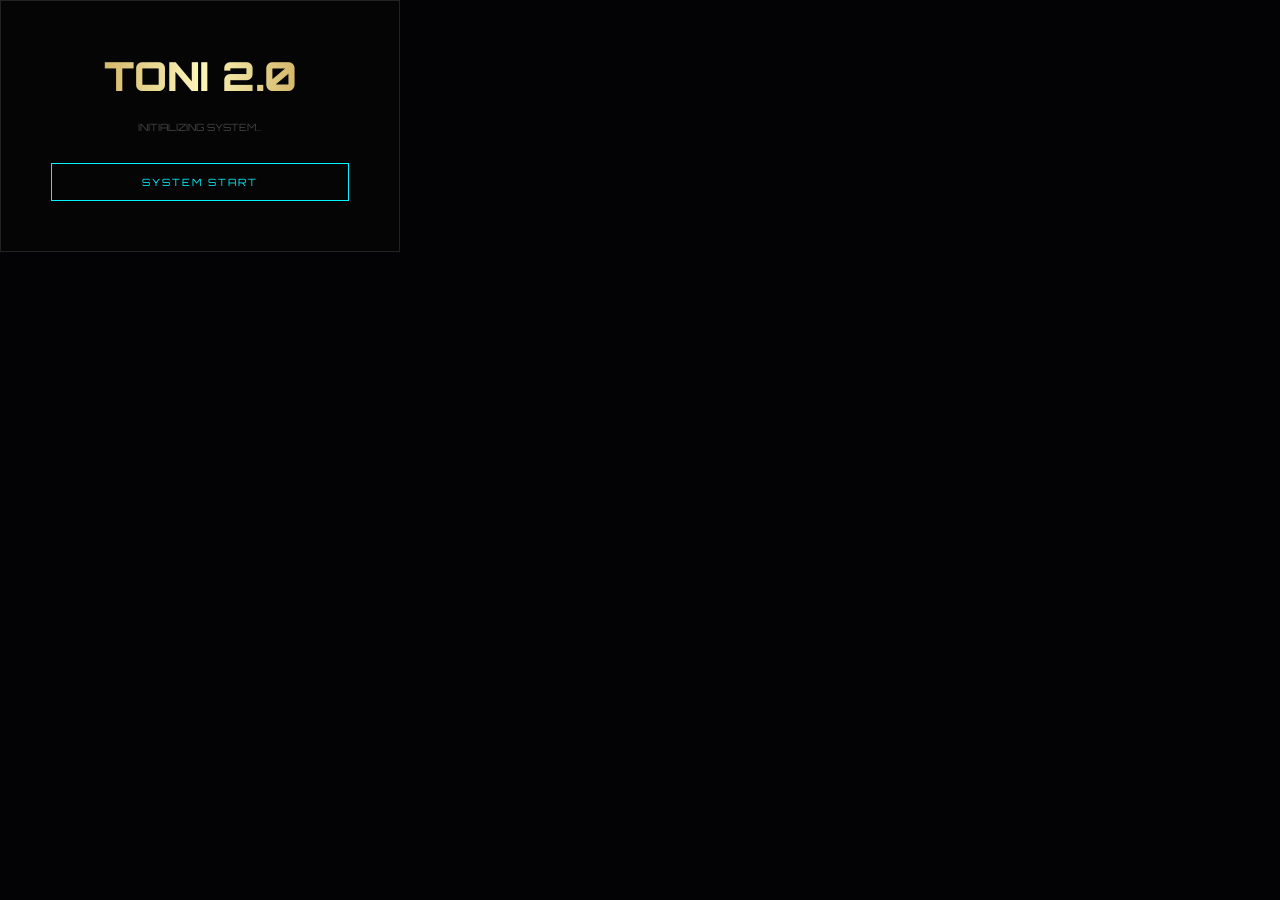
==== index.html @ 107b96ac "Update index.html" ====
<!DOCTYPE html>
<html lang="de">
<head>
    <meta charset="UTF-8">
    <title>TONI 2.0 | NEURAL CLUB ENGINE</title>
    <link href="https://fonts.googleapis.com/css2?family=Orbitron:wght@400;900&family=Rajdhani:wght@500;700&family=Playfair+Display:wght@700&display=swap" rel="stylesheet">
    <link rel="stylesheet" href="https://cdnjs.cloudflare.com/ajax/libs/font-awesome/6.4.0/css/all.min.css">
    <link rel="stylesheet" href="style.css">
</head>
<body>
 
    <div id="auth-layer">
        <div class="login-terminal" style="width:400px; padding:50px; text-align:center; background:#050505; border:1px solid #222;">
            <div class="luxury-logo" style="font-size: 40px; margin-bottom: 20px;">TONI 2.0</div>
            <p style="color:#444; font-family:var(--font-ui); font-size:10px;">INITIALIZING SYSTEM...</p>
            <button class="btn-main" onclick="bootSystem()" style="margin-top:30px;">SYSTEM START</button>
        </div>
    </div>

    <div id="app-interface" class="hidden">
        <header id="top-bar">
            <div class="luxury-logo" style="font-size:20px;">TONI 2.0</div>
            <div id="clock-display" style="font-family: var(--font-ui); color:#444; font-size:12px;">00:00:00</div>
            <div style="font-family: var(--font-ui); color: var(--neon-gold); font-size: 13px;">BUDGET: 4.500.000 €</div>
        </header>

        <div style="display:flex; height: calc(100vh - 60px);">
            <nav class="nav-sidebar">
                <div class="nav-group-title">COMMAND</div>
                <button class="nav-item" onclick="loadModule('tactics')"><i class="fa-solid fa-compass-drafting"></i> TACTICAL CO-PILOT</button>
                <button class="nav-item" onclick="loadModule('kader')"><i class="fa-solid fa-shirt"></i> MANNSCHAFTSKABINE</button>
                <button class="nav-item" onclick="loadModule('office')"><i class="fa-solid fa-chart-line"></i> OFFICE PRIME</button>
                
                <div class="nav-group-title">INFRASTRUCTURE</div>
                <button class="nav-item" onclick="loadModule('nlz')"><i class="fa-solid fa-address-card"></i> ACADEMY HUB (NLZ)</button>
                <button class="nav-item active" onclick="loadModule('press')"><i class="fa-solid fa-newspaper"></i> PRESS BUREAU</button>
                <button class="nav-item" onclick="loadModule('video')"><i class="fa-solid fa-clapperboard"></i> BROADCAST LAB</button>
            </nav>

            <main id="stage-content" style="flex:1; overflow:hidden;"></main>

            <aside id="tools-sidebar">
                <div class="nav-group-title">NEURAL REPORTER // LIVE-DESK</div>
                <div id="ai-log">
                    <div class="ai-bubble toni">
                        <small>TONI REPORTER</small><br>
                        Guten Morgen, Coach. Das Bureau ist bereit. Starten wir das Briefing für die neue Ausgabe?
                    </div>
                </div>
                <div style="padding:20px; border-top:1px solid #1a1a1d; background:#080808;">
                    <button id="live-voice-btn" class="live-btn" onclick="toggleVoiceAI()">
                        <i class="fa-solid fa-microphone"></i> VOICE REPORTER MODE
                    </button>
                    <div id="interview-controls" class="hidden" style="margin-top:10px;">
                        <input type="text" id="ai-chat-input" class="auth-input" style="background:#000; margin-bottom:10px;" placeholder="Antwort..." onkeypress="if(event.key==='Enter') processInterviewStep()">
                        <button class="btn-main" onclick="processInterviewStep()">SENDEN</button>
                    </div>
                    <button id="btn-start-briefing" class="btn-main" onclick="startAIBriefing()" style="margin-top:10px; border-color:var(--neon-gold); color:var(--neon-gold);">
                        INTERVIEW STARTEN
                    </button>
                </div>
            </aside>
        </div>
    </div>

    <script src="script.js"></script>
</body>
</html>
---- style.css ----
/* ==========================================================================
   TONI 2.0 | NCOS V32.0 - PROFESSIONAL UNIFIED INTERFACE
   ========================================================================== */

:root {
    --bg-deep: #030305;
    --bg-panel: #0a0a0c;
    --neon-cyan: #00f3ff;
    --neon-gold: #d4af37;
    --neon-alert: #ff003c;
    --border: #1a1a1d;
    --font-ui: 'Orbitron', sans-serif;
    --font-mag: 'Playfair Display', serif;
}
 
* { margin: 0; padding: 0; box-sizing: border-box; outline: none; -webkit-appearance: none; }
button { background: none; border: none; cursor: pointer; color: inherit; }

body { height: 100vh; width: 100vw; overflow: hidden; background: var(--bg-deep); color: #fff; font-family: 'Rajdhani', sans-serif; }
.hidden { display: none !important; }

/* 1. HUD & TOP BAR */
#top-bar { height: 60px; background: #000; border-bottom: 1px solid var(--border); display: flex; align-items: center; justify-content: space-between; padding: 0 30px; }
.luxury-logo { font-family: var(--font-ui); font-weight: 900; background: linear-gradient(to right, #bf953f, #fcf6ba, #bf953f); -webkit-background-clip: text; -webkit-text-fill-color: transparent; }

/* 2. SIDEBAR NAVIGATION */
.nav-sidebar { width: 250px; background: #000; border-right: 1px solid var(--border); display: flex; flex-direction: column; flex-shrink: 0; }
.nav-group-title { padding: 20px 25px 5px; font-size: 9px; color: #444; font-family: var(--font-ui); letter-spacing: 2px; text-transform: uppercase; }
.nav-item { padding: 14px 25px; color: #666; font-family: var(--font-ui); font-size: 10px; text-align: left; transition: 0.3s; border-left: 3px solid transparent; width: 100%; display: block; }
.nav-item:hover, .nav-item.active { color: #fff; background: rgba(0, 243, 255, 0.05); border-left-color: var(--neon-cyan); }

/* 3. CENTER STAGE & AGENCY */
.agency-workspace { display: flex; height: 100%; background: var(--bg-panel); width: 100%; overflow: hidden; }
.magazine-viewport { flex: 1; overflow-y: auto; padding: 40px; background: radial-gradient(circle, #151518 0%, #050505 100%); display: flex; flex-direction: column; align-items: center; }
.magazine-page { background: #fff; width: 95%; max-width: 1000px; aspect-ratio: 297/210; display: grid; grid-template-columns: 1fr 1fr; box-shadow: 0 50px 100px rgba(0,0,0,0.9); position: relative; margin-bottom: 50px; color: #000; flex-shrink: 0; }
.magazine-page::before { content: ""; position: absolute; left: 50%; top: 0; bottom: 0; width: 1px; background: rgba(0,0,0,0.08); }
.page-half { padding: 10%; display: flex; flex-direction: column; overflow: hidden; }
.mag-headline { font-family: var(--font-mag); font-size: clamp(20px, 4vw, 48px); border-bottom: 5px solid #000; padding-bottom: 10px; margin-bottom: 20px; font-weight: 700; line-height: 0.95; }
.mag-article { font-family: var(--font-mag); font-size: clamp(11px, 1.1vw, 14px); line-height: 1.6; column-count: 2; column-gap: 20px; text-align: justify; }

/* 4. AI TOOLS SIDEBAR */
#tools-sidebar { width: 340px; background: #000; border-left: 1px solid var(--border); display: flex; flex-direction: column; flex-shrink: 0; }
#ai-log { flex: 1; padding: 25px; font-size: 13px; color: #aaa; overflow-y: auto; line-height: 1.7; scroll-behavior: smooth; }
.ai-bubble { margin-bottom: 20px; padding: 15px; border-radius: 4px; border-left: 3px solid #333; background: rgba(255,255,255,0.02); }
.ai-bubble.toni { border-left-color: var(--neon-cyan); background: rgba(0, 243, 255, 0.03); }

/* 5. INTERACTIVE BUTTONS */
.btn-main { width: 100%; padding: 12px; background: transparent; border: 1px solid var(--neon-cyan); color: var(--neon-cyan); font-family: var(--font-ui); cursor: pointer; letter-spacing: 2px; font-size: 10px; }
.live-btn { background: var(--neon-alert); color: #fff; padding: 12px; font-family: var(--font-ui); font-size: 10px; width: 100%; border: none; cursor: pointer; margin-top: 10px; border-radius: 4px; }
.live-btn.active { background: #0aff60; color: #000; box-shadow: 0 0 15px #0aff60; }

.auth-input { width: 100%; padding: 12px; background: #111; border: 1px solid #333; color: #fff; font-family: 'Rajdhani'; }
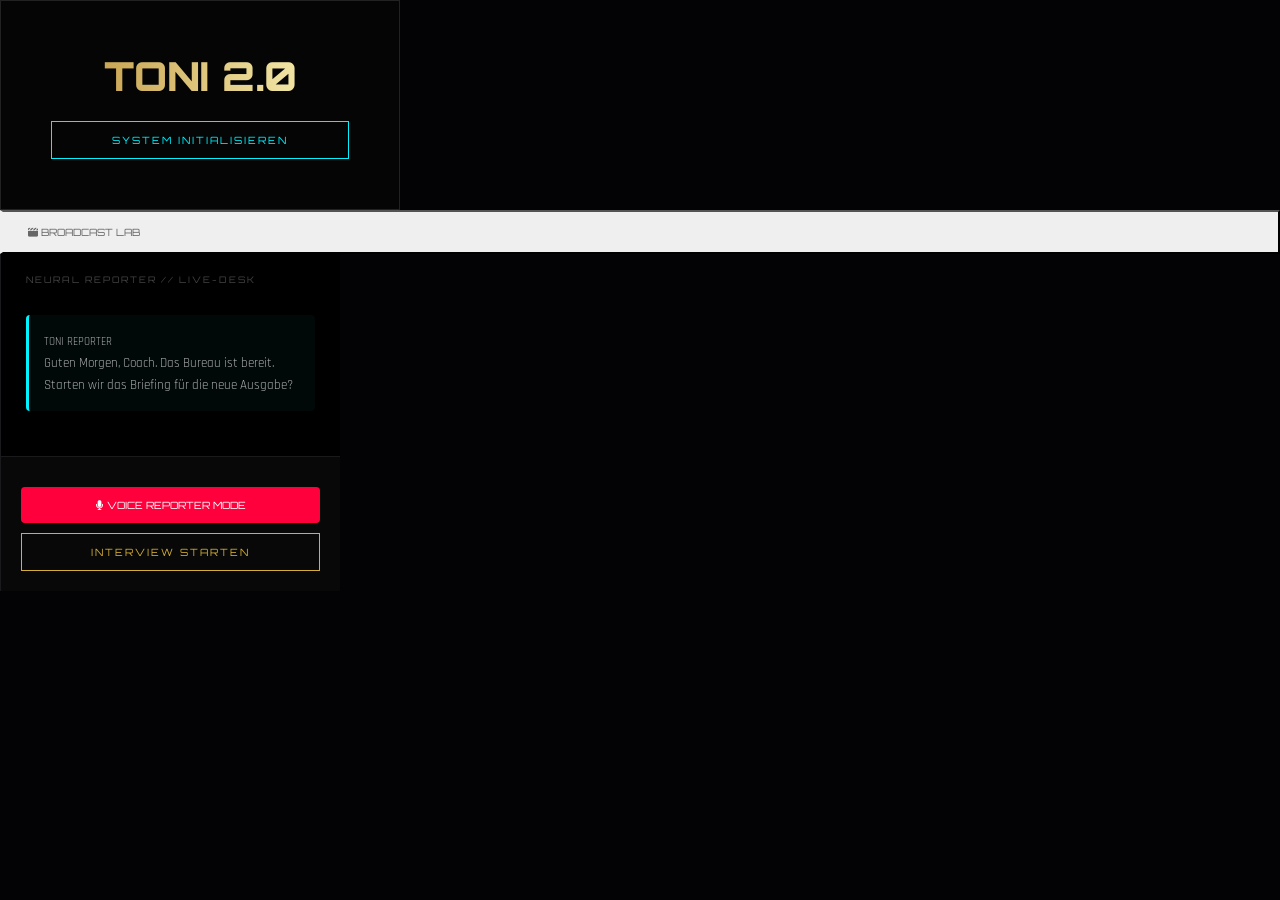
==== commit 4d39c078: "Update index.html" ====
--- a/index.html
+++ b/index.html
@@ -3,25 +3,24 @@
 <head>
     <meta charset="UTF-8">
     <title>TONI 2.0 | NEURAL CLUB ENGINE</title>
-    <link href="https://fonts.googleapis.com/css2?family=Orbitron:wght@400;900&family=Rajdhani:wght@500;700&family=Playfair+Display:wght@700&display=swap" rel="stylesheet">
+    <link href="https://fonts.googleapis.com/css2?family=Orbitron:wght@400;900&family=Rajdhani:wght@500;700&family=Playfair+Display:wght@700;900&display=swap" rel="stylesheet">
     <link rel="stylesheet" href="https://cdnjs.cloudflare.com/ajax/libs/font-awesome/6.4.0/css/all.min.css">
     <link rel="stylesheet" href="style.css">
 </head>
 <body>
- 
+
     <div id="auth-layer">
         <div class="login-terminal" style="width:400px; padding:50px; text-align:center; background:#050505; border:1px solid #222;">
-            <div class="luxury-logo" style="font-size: 40px; margin-bottom: 20px;">TONI 2.0</div>
-            <p style="color:#444; font-family:var(--font-ui); font-size:10px;">INITIALIZING SYSTEM...</p>
-            <button class="btn-main" onclick="bootSystem()" style="margin-top:30px;">SYSTEM START</button>
+            <div style="font-family:var(--font-ui); font-weight:900; background:linear-gradient(to right, #bf953f, #fcf6ba); -webkit-background-clip:text; -webkit-text-fill-color:transparent; font-size:40px; margin-bottom:20px;">TONI 2.0</div>
+            <button class="btn-main" onclick="bootSystem()">SYSTEM INITIALISIEREN</button>
         </div>
     </div>
 
     <div id="app-interface" class="hidden">
         <header id="top-bar">
-            <div class="luxury-logo" style="font-size:20px;">TONI 2.0</div>
+            <div style="font-family:var(--font-ui); font-weight:900; background:linear-gradient(to right, #bf953f, #fcf6ba); -webkit-background-clip:text; -webkit-text-fill-color:transparent; font-size:20px;">TONI 2.0</div>
             <div id="clock-display" style="font-family: var(--font-ui); color:#444; font-size:12px;">00:00:00</div>
-            <div style="font-family: var(--font-ui); color: var(--neon-gold); font-size: 13px;">BUDGET: 4.500.000 €</div>
+            <div id="budget-display" style="font-family: var(--font-ui); color: var(--neon-gold); font-size: 13px;">4.500.000 €</div>
         </header>
 
         <div style="display:flex; height: calc(100vh - 60px);">
@@ -30,11 +29,38 @@
                 <button class="nav-item" onclick="loadModule('tactics')"><i class="fa-solid fa-compass-drafting"></i> TACTICAL CO-PILOT</button>
                 <button class="nav-item" onclick="loadModule('kader')"><i class="fa-solid fa-shirt"></i> MANNSCHAFTSKABINE</button>
                 <button class="nav-item" onclick="loadModule('office')"><i class="fa-solid fa-chart-line"></i> OFFICE PRIME</button>
-                
                 <div class="nav-group-title">INFRASTRUCTURE</div>
                 <button class="nav-item" onclick="loadModule('nlz')"><i class="fa-solid fa-address-card"></i> ACADEMY HUB (NLZ)</button>
                 <button class="nav-item active" onclick="loadModule('press')"><i class="fa-solid fa-newspaper"></i> PRESS BUREAU</button>
                 <button class="nav-item" onclick="loadModule('video')"><i class="fa-solid fa-clapperboard"></i> BROADCAST LAB</button>
+            </nav>
+
+            <main id="stage-content" style="flex:1; overflow:hidden;"></main>
+
+            <aside id="tools-sidebar">
+                <div id="ai-log">
+                    <div class="ai-bubble toni">
+                        <small>TONI REPORTER</small><br>
+                        Guten Tag, Coach. Ich bin bereit für die Pressekonferenz. Starten wir?
+                    </div>
+                </div>
+                <div style="padding:20px; border-top:1px solid #1a1a1d; background:#080808;">
+                    <button id="live-voice-btn" class="live-btn" onclick="toggleVoiceAI()">
+                        <i class="fa-solid fa-microphone"></i> VOICE REPORTER MODE
+                    </button>
+                    <div id="interview-controls" class="hidden" style="margin-top:10px;">
+                        <input type="text" id="ai-chat-input" class="auth-input" style="background:#000; color:#fff; border:1px solid #333; width:100%; padding:10px; margin-bottom:10px;" placeholder="Antwort..." onkeypress="if(event.key==='Enter') processInterviewStep()">
+                        <button class="btn-main" onclick="processInterviewStep()">ANTWORT SENDEN</button>
+                    </div>
+                    <button id="btn-start-briefing" class="btn-main" onclick="startAIBriefing()" style="margin-top:10px; border-color:var(--neon-gold); color:var(--neon-gold);">GESPRÄCH BEGINNEN</button>
+                </div>
+            </aside>
+        </div>
+    </div>
+
+    <script src="script.js"></script>
+</body>
+</html>                <button class="nav-item" onclick="loadModule('video')"><i class="fa-solid fa-clapperboard"></i> BROADCAST LAB</button>
             </nav>
 
             <main id="stage-content" style="flex:1; overflow:hidden;"></main>
--- a/style.css
+++ b/style.css
@@ -1,5 +1,5 @@
 /* ==========================================================================
-   TONI 2.0 | NCOS V32.0 - PROFESSIONAL UNIFIED INTERFACE
+   TONI 2.0 | NCOS V33.0 - JOURNALIST PRO & PRINT MASTER
    ========================================================================== */
 
 :root {
@@ -12,41 +12,59 @@
     --font-ui: 'Orbitron', sans-serif;
     --font-mag: 'Playfair Display', serif;
 }
- 
-* { margin: 0; padding: 0; box-sizing: border-box; outline: none; -webkit-appearance: none; }
-button { background: none; border: none; cursor: pointer; color: inherit; }
 
+* { margin: 0; padding: 0; box-sizing: border-box; outline: none; }
 body { height: 100vh; width: 100vw; overflow: hidden; background: var(--bg-deep); color: #fff; font-family: 'Rajdhani', sans-serif; }
 .hidden { display: none !important; }
 
-/* 1. HUD & TOP BAR */
+/* 1. NAVIGATION & HUD */
 #top-bar { height: 60px; background: #000; border-bottom: 1px solid var(--border); display: flex; align-items: center; justify-content: space-between; padding: 0 30px; }
-.luxury-logo { font-family: var(--font-ui); font-weight: 900; background: linear-gradient(to right, #bf953f, #fcf6ba, #bf953f); -webkit-background-clip: text; -webkit-text-fill-color: transparent; }
-
-/* 2. SIDEBAR NAVIGATION */
 .nav-sidebar { width: 250px; background: #000; border-right: 1px solid var(--border); display: flex; flex-direction: column; flex-shrink: 0; }
 .nav-group-title { padding: 20px 25px 5px; font-size: 9px; color: #444; font-family: var(--font-ui); letter-spacing: 2px; text-transform: uppercase; }
 .nav-item { padding: 14px 25px; color: #666; font-family: var(--font-ui); font-size: 10px; text-align: left; transition: 0.3s; border-left: 3px solid transparent; width: 100%; display: block; }
 .nav-item:hover, .nav-item.active { color: #fff; background: rgba(0, 243, 255, 0.05); border-left-color: var(--neon-cyan); }
 
-/* 3. CENTER STAGE & AGENCY */
+/* 2. AGENCY WORKSPACE */
 .agency-workspace { display: flex; height: 100%; background: var(--bg-panel); width: 100%; overflow: hidden; }
 .magazine-viewport { flex: 1; overflow-y: auto; padding: 40px; background: radial-gradient(circle, #151518 0%, #050505 100%); display: flex; flex-direction: column; align-items: center; }
-.magazine-page { background: #fff; width: 95%; max-width: 1000px; aspect-ratio: 297/210; display: grid; grid-template-columns: 1fr 1fr; box-shadow: 0 50px 100px rgba(0,0,0,0.9); position: relative; margin-bottom: 50px; color: #000; flex-shrink: 0; }
-.magazine-page::before { content: ""; position: absolute; left: 50%; top: 0; bottom: 0; width: 1px; background: rgba(0,0,0,0.08); }
-.page-half { padding: 10%; display: flex; flex-direction: column; overflow: hidden; }
-.mag-headline { font-family: var(--font-mag); font-size: clamp(20px, 4vw, 48px); border-bottom: 5px solid #000; padding-bottom: 10px; margin-bottom: 20px; font-weight: 700; line-height: 0.95; }
-.mag-article { font-family: var(--font-mag); font-size: clamp(11px, 1.1vw, 14px); line-height: 1.6; column-count: 2; column-gap: 20px; text-align: justify; }
 
-/* 4. AI TOOLS SIDEBAR */
+/* ZEITUNGSLAYOUT (A4 OPTIMIERT) */
+.magazine-page { 
+    background: #fff; width: 297mm; min-height: 210mm; 
+    display: grid; grid-template-columns: 1fr 1fr; box-shadow: 0 50px 100px rgba(0,0,0,0.9); 
+    position: relative; margin-bottom: 50px; color: #000; flex-shrink: 0;
+    transform: scale(0.6); transform-origin: top center; /* Vorschau-Skalierung */
+}
+
+.page-half { padding: 15mm; display: flex; flex-direction: column; position: relative; border: 1px solid #eee; }
+.mag-headline { font-family: var(--font-mag); font-size: 54px; border-bottom: 8px solid #000; padding-bottom: 10px; margin-bottom: 20px; font-weight: 900; line-height: 0.9; }
+.mag-article { font-family: var(--font-mag); font-size: 14px; line-height: 1.6; column-count: 2; column-gap: 30px; text-align: justify; }
+
+/* 3. AI REPORTER SIDEBAR */
 #tools-sidebar { width: 340px; background: #000; border-left: 1px solid var(--border); display: flex; flex-direction: column; flex-shrink: 0; }
 #ai-log { flex: 1; padding: 25px; font-size: 13px; color: #aaa; overflow-y: auto; line-height: 1.7; scroll-behavior: smooth; }
 .ai-bubble { margin-bottom: 20px; padding: 15px; border-radius: 4px; border-left: 3px solid #333; background: rgba(255,255,255,0.02); }
 .ai-bubble.toni { border-left-color: var(--neon-cyan); background: rgba(0, 243, 255, 0.03); }
 
-/* 5. INTERACTIVE BUTTONS */
-.btn-main { width: 100%; padding: 12px; background: transparent; border: 1px solid var(--neon-cyan); color: var(--neon-cyan); font-family: var(--font-ui); cursor: pointer; letter-spacing: 2px; font-size: 10px; }
+/* 4. BUTTONS */
+.btn-main { width: 100%; padding: 12px; background: transparent; border: 1px solid var(--neon-cyan); color: var(--neon-cyan); font-family: var(--font-ui); cursor: pointer; letter-spacing: 2px; font-size: 10px; transition: 0.3s; }
+.btn-main:hover { background: var(--neon-cyan); color: #000; box-shadow: 0 0 20px var(--neon-cyan); }
 .live-btn { background: var(--neon-alert); color: #fff; padding: 12px; font-family: var(--font-ui); font-size: 10px; width: 100%; border: none; cursor: pointer; margin-top: 10px; border-radius: 4px; }
 .live-btn.active { background: #0aff60; color: #000; box-shadow: 0 0 15px #0aff60; }
 
-.auth-input { width: 100%; padding: 12px; background: #111; border: 1px solid #333; color: #fff; font-family: 'Rajdhani'; }
+/* 5. PRINT FIX (RADIKAL) */
+@media print {
+    @page { size: A4 landscape; margin: 0; }
+    body, html { background: #fff !important; overflow: visible !important; height: auto !important; }
+    #top-bar, .nav-sidebar, #tools-sidebar, .agency-tools, #interview-controls, #btn-start-briefing { display: none !important; }
+    .magazine-viewport { padding: 0 !important; background: #fff !important; overflow: visible !important; position: static !important; }
+    .magazine-page { 
+        transform: none !important; 
+        margin: 0 !important; 
+        box-shadow: none !important; 
+        width: 297mm !important; 
+        height: 210mm !important; 
+        page-break-after: always;
+        display: grid !important;
+    }
+}
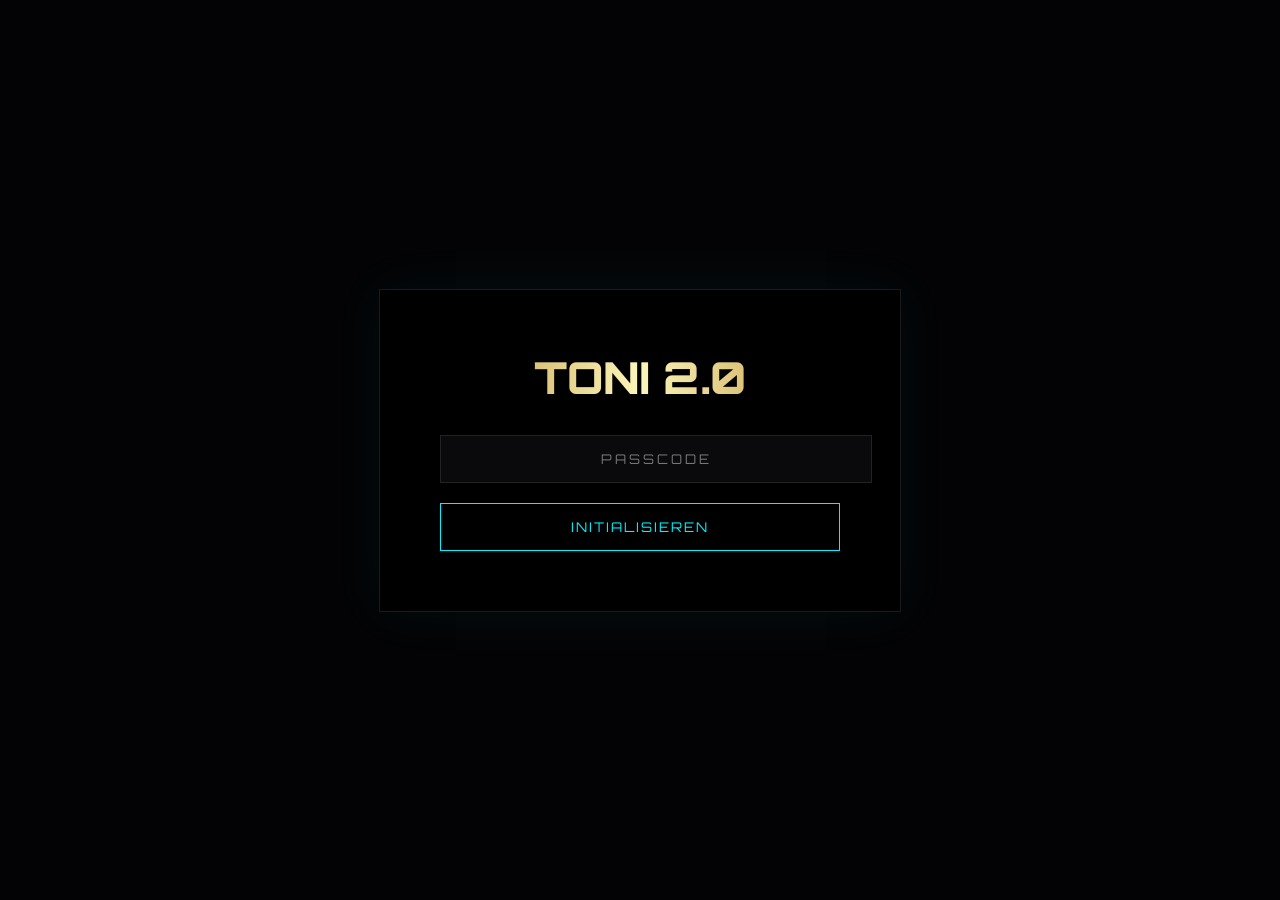
==== commit f600854e: "Update index.html" ====
--- a/index.html
+++ b/index.html
@@ -2,93 +2,30 @@
 <html lang="de">
 <head>
     <meta charset="UTF-8">
-    <title>TONI 2.0 | NEURAL CLUB ENGINE</title>
-    <link href="https://fonts.googleapis.com/css2?family=Orbitron:wght@400;900&family=Rajdhani:wght@500;700&family=Playfair+Display:wght@700;900&display=swap" rel="stylesheet">
-    <link rel="stylesheet" href="https://cdnjs.cloudflare.com/ajax/libs/font-awesome/6.4.0/css/all.min.css">
-    <link rel="stylesheet" href="style.css">
+    <title>TONI 2.0 | AUTHENTICATION</title>
+    <link href="https://fonts.googleapis.com/css2?family=Orbitron:wght@900&family=Rajdhani:wght@500&display=swap" rel="stylesheet">
+    <style>
+        /* AUTH CSS - KOMPLETT ISOLIERT */
+        body { margin: 0; background: #030305; color: #fff; font-family: 'Rajdhani', sans-serif; display: flex; align-items: center; justify-content: center; height: 100vh; overflow: hidden; }
+        .login-box { width: 400px; padding: 60px; text-align: center; border: 1px solid #1a1a1d; background: #000; box-shadow: 0 0 50px rgba(0, 243, 255, 0.05); }
+        .logo { font-family: 'Orbitron', sans-serif; font-weight: 900; background: linear-gradient(to right, #bf953f, #fcf6ba, #bf953f); -webkit-background-clip: text; -webkit-text-fill-color: transparent; font-size: 44px; margin-bottom: 30px; }
+        .input-field { width: 100%; padding: 15px; background: #0a0a0c; border: 1px solid #222; color: #fff; font-family: 'Orbitron'; text-align: center; margin-bottom: 20px; letter-spacing: 3px; }
+        .btn-enter { width: 100%; padding: 15px; background: transparent; border: 1px solid #00f3ff; color: #00f3ff; font-family: 'Orbitron'; cursor: pointer; text-transform: uppercase; letter-spacing: 2px; transition: 0.4s; }
+        .btn-enter:hover { background: #00f3ff; color: #000; box-shadow: 0 0 20px #00f3ff; }
+    </style>
 </head>
 <body>
-
-    <div id="auth-layer">
-        <div class="login-terminal" style="width:400px; padding:50px; text-align:center; background:#050505; border:1px solid #222;">
-            <div style="font-family:var(--font-ui); font-weight:900; background:linear-gradient(to right, #bf953f, #fcf6ba); -webkit-background-clip:text; -webkit-text-fill-color:transparent; font-size:40px; margin-bottom:20px;">TONI 2.0</div>
-            <button class="btn-main" onclick="bootSystem()">SYSTEM INITIALISIEREN</button>
-        </div>
+    <div class="login-box">
+        <div class="logo">TONI 2.0</div>
+        <input type="password" id="access-code" class="input-field" placeholder="PASSCODE">
+        <button class="btn-enter" onclick="validate()">INITIALISIEREN</button>
     </div>
 
-    <div id="app-interface" class="hidden">
-        <header id="top-bar">
-            <div style="font-family:var(--font-ui); font-weight:900; background:linear-gradient(to right, #bf953f, #fcf6ba); -webkit-background-clip:text; -webkit-text-fill-color:transparent; font-size:20px;">TONI 2.0</div>
-            <div id="clock-display" style="font-family: var(--font-ui); color:#444; font-size:12px;">00:00:00</div>
-            <div id="budget-display" style="font-family: var(--font-ui); color: var(--neon-gold); font-size: 13px;">4.500.000 €</div>
-        </header>
-
-        <div style="display:flex; height: calc(100vh - 60px);">
-            <nav class="nav-sidebar">
-                <div class="nav-group-title">COMMAND</div>
-                <button class="nav-item" onclick="loadModule('tactics')"><i class="fa-solid fa-compass-drafting"></i> TACTICAL CO-PILOT</button>
-                <button class="nav-item" onclick="loadModule('kader')"><i class="fa-solid fa-shirt"></i> MANNSCHAFTSKABINE</button>
-                <button class="nav-item" onclick="loadModule('office')"><i class="fa-solid fa-chart-line"></i> OFFICE PRIME</button>
-                <div class="nav-group-title">INFRASTRUCTURE</div>
-                <button class="nav-item" onclick="loadModule('nlz')"><i class="fa-solid fa-address-card"></i> ACADEMY HUB (NLZ)</button>
-                <button class="nav-item active" onclick="loadModule('press')"><i class="fa-solid fa-newspaper"></i> PRESS BUREAU</button>
-                <button class="nav-item" onclick="loadModule('video')"><i class="fa-solid fa-clapperboard"></i> BROADCAST LAB</button>
-            </nav>
-
-            <main id="stage-content" style="flex:1; overflow:hidden;"></main>
-
-            <aside id="tools-sidebar">
-                <div id="ai-log">
-                    <div class="ai-bubble toni">
-                        <small>TONI REPORTER</small><br>
-                        Guten Tag, Coach. Ich bin bereit für die Pressekonferenz. Starten wir?
-                    </div>
-                </div>
-                <div style="padding:20px; border-top:1px solid #1a1a1d; background:#080808;">
-                    <button id="live-voice-btn" class="live-btn" onclick="toggleVoiceAI()">
-                        <i class="fa-solid fa-microphone"></i> VOICE REPORTER MODE
-                    </button>
-                    <div id="interview-controls" class="hidden" style="margin-top:10px;">
-                        <input type="text" id="ai-chat-input" class="auth-input" style="background:#000; color:#fff; border:1px solid #333; width:100%; padding:10px; margin-bottom:10px;" placeholder="Antwort..." onkeypress="if(event.key==='Enter') processInterviewStep()">
-                        <button class="btn-main" onclick="processInterviewStep()">ANTWORT SENDEN</button>
-                    </div>
-                    <button id="btn-start-briefing" class="btn-main" onclick="startAIBriefing()" style="margin-top:10px; border-color:var(--neon-gold); color:var(--neon-gold);">GESPRÄCH BEGINNEN</button>
-                </div>
-            </aside>
-        </div>
-    </div>
-
-    <script src="script.js"></script>
-</body>
-</html>                <button class="nav-item" onclick="loadModule('video')"><i class="fa-solid fa-clapperboard"></i> BROADCAST LAB</button>
-            </nav>
-
-            <main id="stage-content" style="flex:1; overflow:hidden;"></main>
-
-            <aside id="tools-sidebar">
-                <div class="nav-group-title">NEURAL REPORTER // LIVE-DESK</div>
-                <div id="ai-log">
-                    <div class="ai-bubble toni">
-                        <small>TONI REPORTER</small><br>
-                        Guten Morgen, Coach. Das Bureau ist bereit. Starten wir das Briefing für die neue Ausgabe?
-                    </div>
-                </div>
-                <div style="padding:20px; border-top:1px solid #1a1a1d; background:#080808;">
-                    <button id="live-voice-btn" class="live-btn" onclick="toggleVoiceAI()">
-                        <i class="fa-solid fa-microphone"></i> VOICE REPORTER MODE
-                    </button>
-                    <div id="interview-controls" class="hidden" style="margin-top:10px;">
-                        <input type="text" id="ai-chat-input" class="auth-input" style="background:#000; margin-bottom:10px;" placeholder="Antwort..." onkeypress="if(event.key==='Enter') processInterviewStep()">
-                        <button class="btn-main" onclick="processInterviewStep()">SENDEN</button>
-                    </div>
-                    <button id="btn-start-briefing" class="btn-main" onclick="startAIBriefing()" style="margin-top:10px; border-color:var(--neon-gold); color:var(--neon-gold);">
-                        INTERVIEW STARTEN
-                    </button>
-                </div>
-            </aside>
-        </div>
-    </div>
-
-    <script src="script.js"></script>
+    <script>
+        function validate() {
+            // Einfacher Redirect - hier kommt später dein echtes Passwort-Check-System rein
+            window.location.href = "dashboard.html";
+        }
+    </script>
 </body>
 </html>
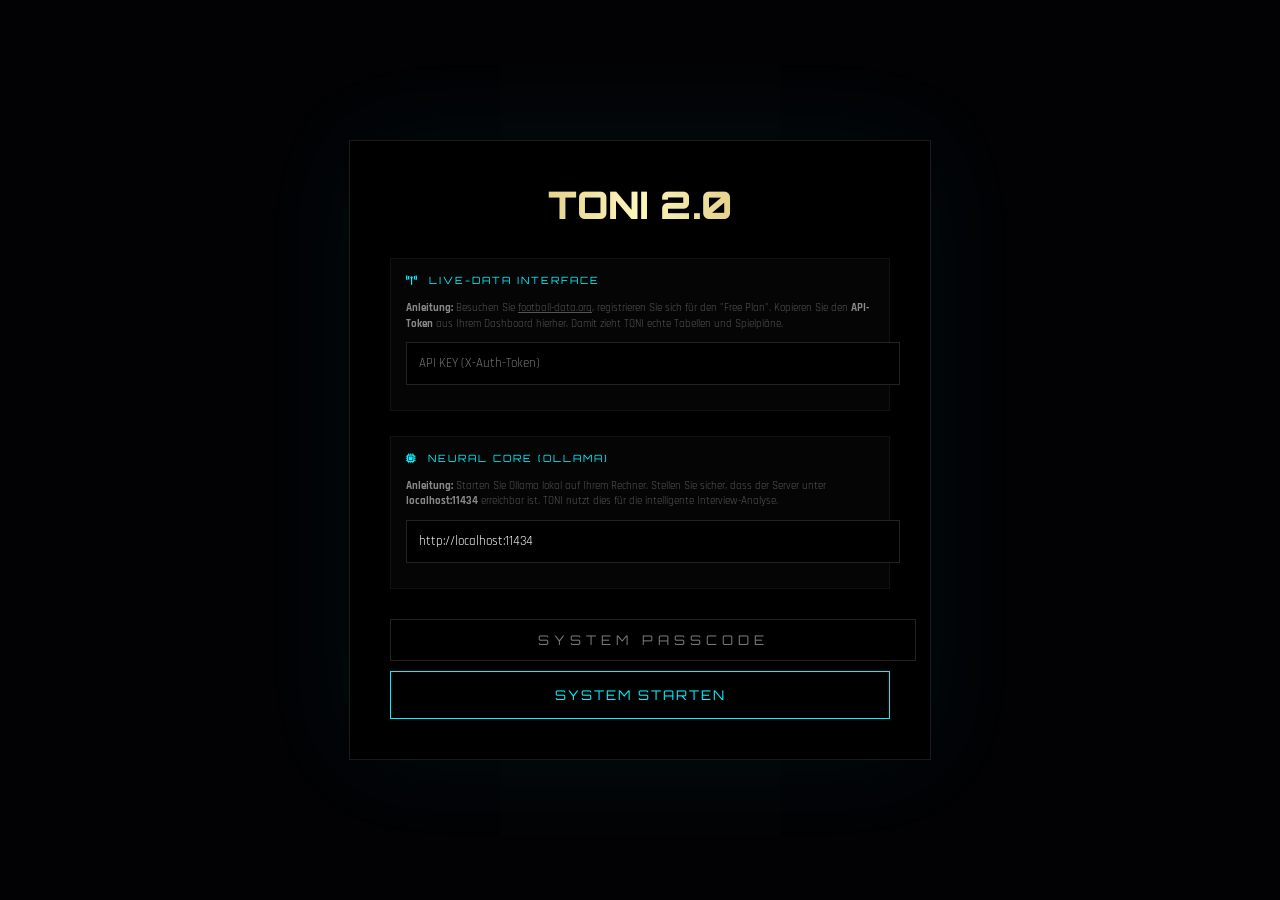
==== commit 4d2cccde: "Update index.html" ====
--- a/index.html
+++ b/index.html
@@ -2,29 +2,85 @@
 <html lang="de">
 <head>
     <meta charset="UTF-8">
-    <title>TONI 2.0 | AUTHENTICATION</title>
-    <link href="https://fonts.googleapis.com/css2?family=Orbitron:wght@900&family=Rajdhani:wght@500&display=swap" rel="stylesheet">
+    <title>TONI 2.0 | SYSTEM SETUP & LOGIN</title>
+    <link href="https://fonts.googleapis.com/css2?family=Orbitron:wght@900&family=Rajdhani:wght@500;700&display=swap" rel="stylesheet">
+    <link rel="stylesheet" href="https://cdnjs.cloudflare.com/ajax/libs/font-awesome/6.4.0/css/all.min.css">
     <style>
-        /* AUTH CSS - KOMPLETT ISOLIERT */
-        body { margin: 0; background: #030305; color: #fff; font-family: 'Rajdhani', sans-serif; display: flex; align-items: center; justify-content: center; height: 100vh; overflow: hidden; }
-        .login-box { width: 400px; padding: 60px; text-align: center; border: 1px solid #1a1a1d; background: #000; box-shadow: 0 0 50px rgba(0, 243, 255, 0.05); }
-        .logo { font-family: 'Orbitron', sans-serif; font-weight: 900; background: linear-gradient(to right, #bf953f, #fcf6ba, #bf953f); -webkit-background-clip: text; -webkit-text-fill-color: transparent; font-size: 44px; margin-bottom: 30px; }
-        .input-field { width: 100%; padding: 15px; background: #0a0a0c; border: 1px solid #222; color: #fff; font-family: 'Orbitron'; text-align: center; margin-bottom: 20px; letter-spacing: 3px; }
-        .btn-enter { width: 100%; padding: 15px; background: transparent; border: 1px solid #00f3ff; color: #00f3ff; font-family: 'Orbitron'; cursor: pointer; text-transform: uppercase; letter-spacing: 2px; transition: 0.4s; }
-        .btn-enter:hover { background: #00f3ff; color: #000; box-shadow: 0 0 20px #00f3ff; }
+        :root { --neon-cyan: #00f3ff; --neon-gold: #d4af37; }
+        body { margin: 0; background: #020204; color: #fff; font-family: 'Rajdhani', sans-serif; display: flex; align-items: center; justify-content: center; min-height: 100vh; overflow-x: hidden; }
+        
+        .setup-container { width: 500px; padding: 40px; background: #000; border: 1px solid #1a1a1d; box-shadow: 0 0 100px rgba(0, 243, 255, 0.05); }
+        .logo { font-family: 'Orbitron'; font-weight: 900; background: linear-gradient(to right, #bf953f, #fcf6ba, #bf953f); -webkit-background-clip: text; -webkit-text-fill-color: transparent; font-size: 38px; text-align: center; margin-bottom: 30px; }
+        
+        .config-section { margin-bottom: 25px; padding: 15px; border: 1px solid #111; background: #050505; }
+        .config-header { font-family: 'Orbitron'; font-size: 10px; color: var(--neon-cyan); letter-spacing: 2px; margin-bottom: 15px; display: flex; align-items: center; gap: 10px; }
+        
+        .help-text { font-size: 11px; color: #555; line-height: 1.4; margin-bottom: 10px; }
+        .help-text b { color: #888; }
+        
+        .input-field { width: 100%; padding: 12px; background: #000; border: 1px solid #222; color: #fff; font-family: 'Rajdhani'; margin-bottom: 10px; }
+        .input-field:focus { border-color: var(--neon-cyan); }
+        
+        .btn-boot { width: 100%; padding: 15px; background: transparent; border: 1px solid var(--neon-cyan); color: var(--neon-cyan); font-family: 'Orbitron'; cursor: pointer; text-transform: uppercase; letter-spacing: 2px; transition: 0.4s; }
+        .btn-boot:hover { background: var(--neon-cyan); color: #000; box-shadow: 0 0 20px var(--neon-cyan); }
+        
+        .status-dot { width: 8px; height: 8px; border-radius: 50%; background: #333; display: inline-block; }
+        .status-online { background: #0aff60; box-shadow: 0 0 10px #0aff60; }
     </style>
 </head>
 <body>
-    <div class="login-box">
+
+    <div class="setup-container">
         <div class="logo">TONI 2.0</div>
-        <input type="password" id="access-code" class="input-field" placeholder="PASSCODE">
-        <button class="btn-enter" onclick="validate()">INITIALISIEREN</button>
+
+        <div class="config-section">
+            <div class="config-header">
+                <i class="fa-solid fa-tower-broadcast"></i> LIVE-DATA INTERFACE
+            </div>
+            <div class="help-text">
+                <b>Anleitung:</b> Besuchen Sie <u>football-data.org</u>, registrieren Sie sich für den "Free Plan". Kopieren Sie den <b>API-Token</b> aus Ihrem Dashboard hierher. Damit zieht TONI echte Tabellen und Spielpläne.
+            </div>
+            <input type="password" id="api-key" class="input-field" placeholder="API KEY (X-Auth-Token)">
+        </div>
+
+        <div class="config-section">
+            <div class="config-header">
+                <i class="fa-solid fa-microchip"></i> NEURAL CORE (OLLAMA)
+            </div>
+            <div class="help-text">
+                <b>Anleitung:</b> Starten Sie Ollama lokal auf Ihrem Rechner. Stellen Sie sicher, dass der Server unter <b>localhost:11434</b> erreichbar ist. TONI nutzt dies für die intelligente Interview-Analyse.
+            </div>
+            <input type="text" id="ollama-url" class="input-field" value="http://localhost:11434" placeholder="OLLAMA URL">
+        </div>
+
+        <div style="margin-top: 30px;">
+            <input type="password" id="passcode" class="input-field" style="text-align:center; font-family:'Orbitron'; letter-spacing:5px;" placeholder="SYSTEM PASSCODE">
+            <button class="btn-boot" onclick="saveAndBoot()">SYSTEM STARTEN</button>
+        </div>
     </div>
 
     <script>
-        function validate() {
-            // Einfacher Redirect - hier kommt später dein echtes Passwort-Check-System rein
-            window.location.href = "dashboard.html";
+        // Vorhandene Daten laden
+        window.onload = () => {
+            document.getElementById('api-key').value = localStorage.getItem('TONI_API_KEY') || "";
+            document.getElementById('ollama-url').value = localStorage.getItem('TONI_OLLAMA_URL') || "http://localhost:11434";
+        };
+
+        function saveAndBoot() {
+            const apiKey = document.getElementById('api-key').value;
+            const ollamaUrl = document.getElementById('ollama-url').value;
+            const passcode = document.getElementById('passcode').value;
+
+            // Keys im Browser speichern
+            localStorage.setItem('TONI_API_KEY', apiKey);
+            localStorage.setItem('TONI_OLLAMA_URL', ollamaUrl);
+
+            // Simpler Passcode Check für den Moment
+            if(passcode === "2026") {
+                window.location.href = "dashboard.html";
+            } else {
+                alert("ACCESS DENIED: Ungültiger Passcode.");
+            }
         }
     </script>
 </body>
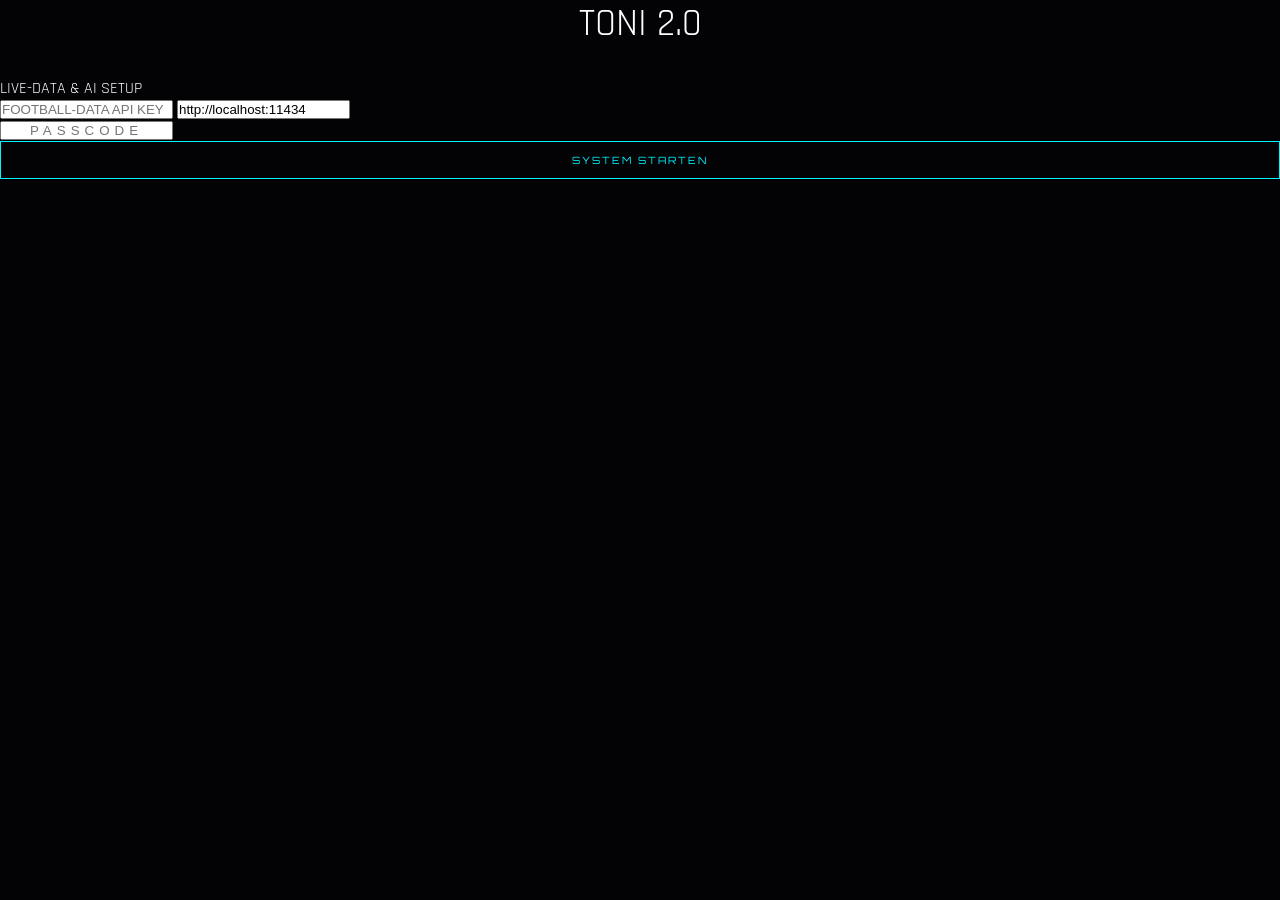
==== commit 17060a11: "Update index.html" ====
--- a/index.html
+++ b/index.html
@@ -2,86 +2,25 @@
 <html lang="de">
 <head>
     <meta charset="UTF-8">
-    <title>TONI 2.0 | SYSTEM SETUP & LOGIN</title>
+    <title>TONI 2.0 | LOGIN & SETUP</title>
     <link href="https://fonts.googleapis.com/css2?family=Orbitron:wght@900&family=Rajdhani:wght@500;700&display=swap" rel="stylesheet">
-    <link rel="stylesheet" href="https://cdnjs.cloudflare.com/ajax/libs/font-awesome/6.4.0/css/all.min.css">
-    <style>
-        :root { --neon-cyan: #00f3ff; --neon-gold: #d4af37; }
-        body { margin: 0; background: #020204; color: #fff; font-family: 'Rajdhani', sans-serif; display: flex; align-items: center; justify-content: center; min-height: 100vh; overflow-x: hidden; }
+    <link rel="stylesheet" href="style.css">
+</head>
+<body class="auth-body">
+    <div class="setup-container">
+        <div class="luxury-logo" style="font-size: 38px; display: block; text-align: center; margin-bottom: 30px;">TONI 2.0</div>
         
-        .setup-container { width: 500px; padding: 40px; background: #000; border: 1px solid #1a1a1d; box-shadow: 0 0 100px rgba(0, 243, 255, 0.05); }
-        .logo { font-family: 'Orbitron'; font-weight: 900; background: linear-gradient(to right, #bf953f, #fcf6ba, #bf953f); -webkit-background-clip: text; -webkit-text-fill-color: transparent; font-size: 38px; text-align: center; margin-bottom: 30px; }
-        
-        .config-section { margin-bottom: 25px; padding: 15px; border: 1px solid #111; background: #050505; }
-        .config-header { font-family: 'Orbitron'; font-size: 10px; color: var(--neon-cyan); letter-spacing: 2px; margin-bottom: 15px; display: flex; align-items: center; gap: 10px; }
-        
-        .help-text { font-size: 11px; color: #555; line-height: 1.4; margin-bottom: 10px; }
-        .help-text b { color: #888; }
-        
-        .input-field { width: 100%; padding: 12px; background: #000; border: 1px solid #222; color: #fff; font-family: 'Rajdhani'; margin-bottom: 10px; }
-        .input-field:focus { border-color: var(--neon-cyan); }
-        
-        .btn-boot { width: 100%; padding: 15px; background: transparent; border: 1px solid var(--neon-cyan); color: var(--neon-cyan); font-family: 'Orbitron'; cursor: pointer; text-transform: uppercase; letter-spacing: 2px; transition: 0.4s; }
-        .btn-boot:hover { background: var(--neon-cyan); color: #000; box-shadow: 0 0 20px var(--neon-cyan); }
-        
-        .status-dot { width: 8px; height: 8px; border-radius: 50%; background: #333; display: inline-block; }
-        .status-online { background: #0aff60; box-shadow: 0 0 10px #0aff60; }
-    </style>
-</head>
-<body>
-
-    <div class="setup-container">
-        <div class="logo">TONI 2.0</div>
-
         <div class="config-section">
-            <div class="config-header">
-                <i class="fa-solid fa-tower-broadcast"></i> LIVE-DATA INTERFACE
-            </div>
-            <div class="help-text">
-                <b>Anleitung:</b> Besuchen Sie <u>football-data.org</u>, registrieren Sie sich für den "Free Plan". Kopieren Sie den <b>API-Token</b> aus Ihrem Dashboard hierher. Damit zieht TONI echte Tabellen und Spielpläne.
-            </div>
-            <input type="password" id="api-key" class="input-field" placeholder="API KEY (X-Auth-Token)">
+            <div class="config-header">LIVE-DATA & AI SETUP</div>
+            <input type="password" id="api-key" class="auth-input" placeholder="FOOTBALL-DATA API KEY">
+            <input type="text" id="ollama-url" class="auth-input" value="http://localhost:11434" placeholder="OLLAMA URL">
         </div>
 
-        <div class="config-section">
-            <div class="config-header">
-                <i class="fa-solid fa-microchip"></i> NEURAL CORE (OLLAMA)
-            </div>
-            <div class="help-text">
-                <b>Anleitung:</b> Starten Sie Ollama lokal auf Ihrem Rechner. Stellen Sie sicher, dass der Server unter <b>localhost:11434</b> erreichbar ist. TONI nutzt dies für die intelligente Interview-Analyse.
-            </div>
-            <input type="text" id="ollama-url" class="input-field" value="http://localhost:11434" placeholder="OLLAMA URL">
-        </div>
-
-        <div style="margin-top: 30px;">
-            <input type="password" id="passcode" class="input-field" style="text-align:center; font-family:'Orbitron'; letter-spacing:5px;" placeholder="SYSTEM PASSCODE">
-            <button class="btn-boot" onclick="saveAndBoot()">SYSTEM STARTEN</button>
+        <div class="login-section">
+            <input type="password" id="passcode" class="auth-input" style="text-align:center; letter-spacing:5px;" placeholder="PASSCODE">
+            <button class="btn-main" onclick="saveAndBoot()">SYSTEM STARTEN</button>
         </div>
     </div>
-
-    <script>
-        // Vorhandene Daten laden
-        window.onload = () => {
-            document.getElementById('api-key').value = localStorage.getItem('TONI_API_KEY') || "";
-            document.getElementById('ollama-url').value = localStorage.getItem('TONI_OLLAMA_URL') || "http://localhost:11434";
-        };
-
-        function saveAndBoot() {
-            const apiKey = document.getElementById('api-key').value;
-            const ollamaUrl = document.getElementById('ollama-url').value;
-            const passcode = document.getElementById('passcode').value;
-
-            // Keys im Browser speichern
-            localStorage.setItem('TONI_API_KEY', apiKey);
-            localStorage.setItem('TONI_OLLAMA_URL', ollamaUrl);
-
-            // Simpler Passcode Check für den Moment
-            if(passcode === "2026") {
-                window.location.href = "dashboard.html";
-            } else {
-                alert("ACCESS DENIED: Ungültiger Passcode.");
-            }
-        }
-    </script>
+    <script src="script.js"></script>
 </body>
 </html>
--- a/style.css
+++ b/style.css
@@ -0,0 +1,70 @@
+/* ==========================================================================
+   TONI 2.0 | NCOS V33.0 - JOURNALIST PRO & PRINT MASTER
+   ========================================================================== */
+
+:root {
+    --bg-deep: #030305;
+    --bg-panel: #0a0a0c;
+    --neon-cyan: #00f3ff;
+    --neon-gold: #d4af37;
+    --neon-alert: #ff003c;
+    --border: #1a1a1d;
+    --font-ui: 'Orbitron', sans-serif;
+    --font-mag: 'Playfair Display', serif;
+}
+
+* { margin: 0; padding: 0; box-sizing: border-box; outline: none; }
+body { height: 100vh; width: 100vw; overflow: hidden; background: var(--bg-deep); color: #fff; font-family: 'Rajdhani', sans-serif; }
+.hidden { display: none !important; }
+
+/* 1. NAVIGATION & HUD */
+#top-bar { height: 60px; background: #000; border-bottom: 1px solid var(--border); display: flex; align-items: center; justify-content: space-between; padding: 0 30px; }
+.nav-sidebar { width: 250px; background: #000; border-right: 1px solid var(--border); display: flex; flex-direction: column; flex-shrink: 0; }
+.nav-group-title { padding: 20px 25px 5px; font-size: 9px; color: #444; font-family: var(--font-ui); letter-spacing: 2px; text-transform: uppercase; }
+.nav-item { padding: 14px 25px; color: #666; font-family: var(--font-ui); font-size: 10px; text-align: left; transition: 0.3s; border-left: 3px solid transparent; width: 100%; display: block; }
+.nav-item:hover, .nav-item.active { color: #fff; background: rgba(0, 243, 255, 0.05); border-left-color: var(--neon-cyan); }
+
+/* 2. AGENCY WORKSPACE */
+.agency-workspace { display: flex; height: 100%; background: var(--bg-panel); width: 100%; overflow: hidden; }
+.magazine-viewport { flex: 1; overflow-y: auto; padding: 40px; background: radial-gradient(circle, #151518 0%, #050505 100%); display: flex; flex-direction: column; align-items: center; }
+
+/* ZEITUNGSLAYOUT (A4 OPTIMIERT) */
+.magazine-page { 
+    background: #fff; width: 297mm; min-height: 210mm; 
+    display: grid; grid-template-columns: 1fr 1fr; box-shadow: 0 50px 100px rgba(0,0,0,0.9); 
+    position: relative; margin-bottom: 50px; color: #000; flex-shrink: 0;
+    transform: scale(0.6); transform-origin: top center; /* Vorschau-Skalierung */
+}
+
+.page-half { padding: 15mm; display: flex; flex-direction: column; position: relative; border: 1px solid #eee; }
+.mag-headline { font-family: var(--font-mag); font-size: 54px; border-bottom: 8px solid #000; padding-bottom: 10px; margin-bottom: 20px; font-weight: 900; line-height: 0.9; }
+.mag-article { font-family: var(--font-mag); font-size: 14px; line-height: 1.6; column-count: 2; column-gap: 30px; text-align: justify; }
+
+/* 3. AI REPORTER SIDEBAR */
+#tools-sidebar { width: 340px; background: #000; border-left: 1px solid var(--border); display: flex; flex-direction: column; flex-shrink: 0; }
+#ai-log { flex: 1; padding: 25px; font-size: 13px; color: #aaa; overflow-y: auto; line-height: 1.7; scroll-behavior: smooth; }
+.ai-bubble { margin-bottom: 20px; padding: 15px; border-radius: 4px; border-left: 3px solid #333; background: rgba(255,255,255,0.02); }
+.ai-bubble.toni { border-left-color: var(--neon-cyan); background: rgba(0, 243, 255, 0.03); }
+
+/* 4. BUTTONS */
+.btn-main { width: 100%; padding: 12px; background: transparent; border: 1px solid var(--neon-cyan); color: var(--neon-cyan); font-family: var(--font-ui); cursor: pointer; letter-spacing: 2px; font-size: 10px; transition: 0.3s; }
+.btn-main:hover { background: var(--neon-cyan); color: #000; box-shadow: 0 0 20px var(--neon-cyan); }
+.live-btn { background: var(--neon-alert); color: #fff; padding: 12px; font-family: var(--font-ui); font-size: 10px; width: 100%; border: none; cursor: pointer; margin-top: 10px; border-radius: 4px; }
+.live-btn.active { background: #0aff60; color: #000; box-shadow: 0 0 15px #0aff60; }
+
+/* 5. PRINT FIX (RADIKAL) */
+@media print {
+    @page { size: A4 landscape; margin: 0; }
+    body, html { background: #fff !important; overflow: visible !important; height: auto !important; }
+    #top-bar, .nav-sidebar, #tools-sidebar, .agency-tools, #interview-controls, #btn-start-briefing { display: none !important; }
+    .magazine-viewport { padding: 0 !important; background: #fff !important; overflow: visible !important; position: static !important; }
+    .magazine-page { 
+        transform: none !important; 
+        margin: 0 !important; 
+        box-shadow: none !important; 
+        width: 297mm !important; 
+        height: 210mm !important; 
+        page-break-after: always;
+        display: grid !important;
+    }
+}
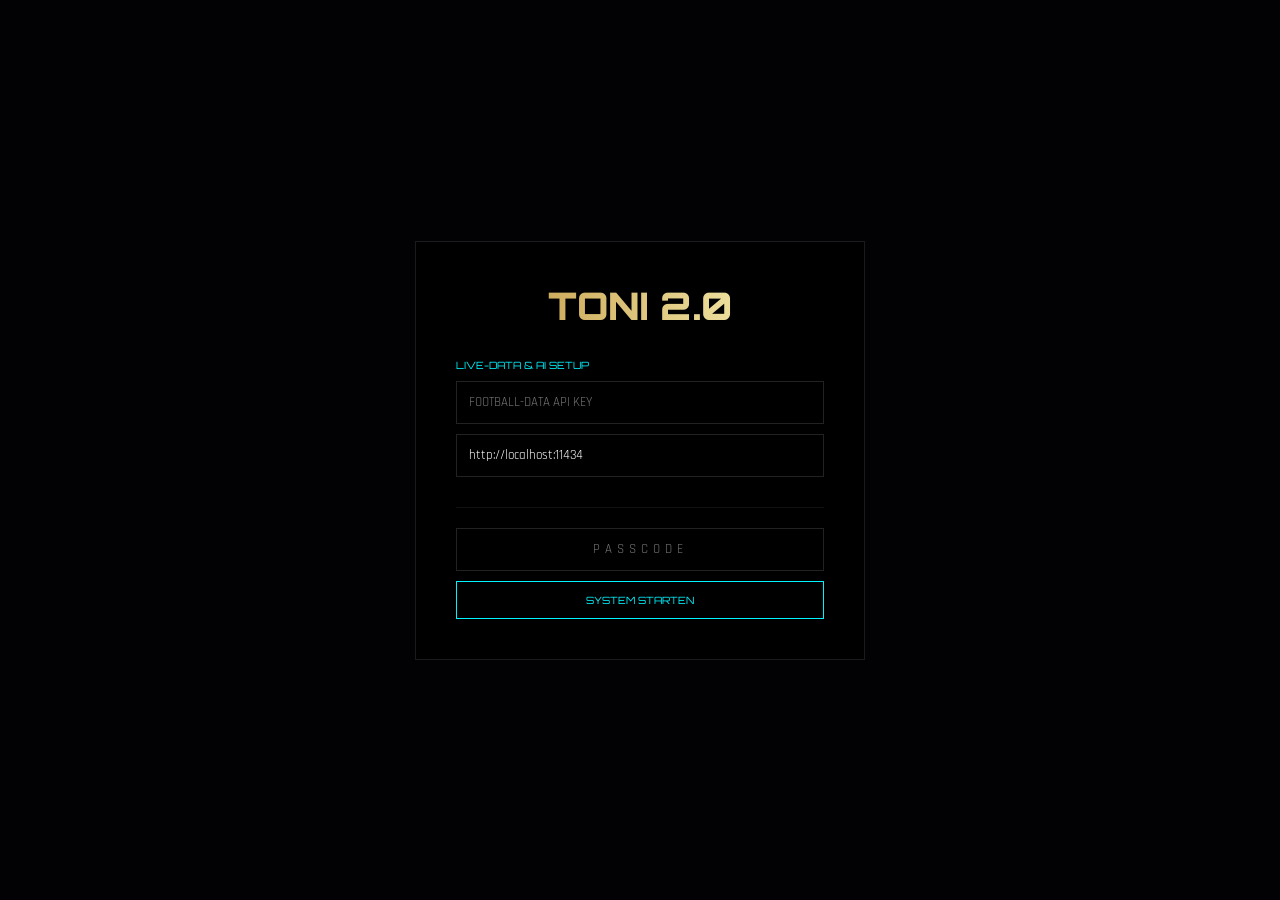
==== commit 895b6953: "Update index.html" ====
--- a/index.html
+++ b/index.html
@@ -24,3 +24,4 @@
     <script src="script.js"></script>
 </body>
 </html>
+ 
--- a/style.css
+++ b/style.css
@@ -1,70 +1,43 @@
-/* ==========================================================================
-   TONI 2.0 | NCOS V33.0 - JOURNALIST PRO & PRINT MASTER
-   ========================================================================== */
-
 :root {
-    --bg-deep: #030305;
-    --bg-panel: #0a0a0c;
+    --bg-deep: #020204;
     --neon-cyan: #00f3ff;
     --neon-gold: #d4af37;
-    --neon-alert: #ff003c;
     --border: #1a1a1d;
-    --font-ui: 'Orbitron', sans-serif;
-    --font-mag: 'Playfair Display', serif;
 }
+ 
+* { margin: 0; padding: 0; box-sizing: border-box; }
+body { background: var(--bg-deep); color: #fff; font-family: 'Rajdhani', sans-serif; overflow: hidden; }
 
-* { margin: 0; padding: 0; box-sizing: border-box; outline: none; }
-body { height: 100vh; width: 100vw; overflow: hidden; background: var(--bg-deep); color: #fff; font-family: 'Rajdhani', sans-serif; }
+/* AUTH / LOGIN PAGE */
+.auth-body { display: flex; align-items: center; justify-content: center; height: 100vh; }
+.setup-container { width: 450px; padding: 40px; background: #000; border: 1px solid var(--border); }
+.config-section { margin-bottom: 20px; border-bottom: 1px solid #111; padding-bottom: 20px; }
+.config-header { font-family: 'Orbitron'; font-size: 10px; color: var(--neon-cyan); margin-bottom: 10px; }
+
+/* DASHBOARD HUD */
+#top-bar { height: 60px; background: #000; border-bottom: 1px solid var(--border); display: flex; align-items: center; justify-content: space-between; padding: 0 30px; }
+.main-layout { display: flex; height: calc(100vh - 60px); }
+
+/* SIDEBAR */
+.nav-sidebar { width: 240px; background: #000; border-right: 1px solid var(--border); }
+.nav-group-title { padding: 20px 25px 5px; font-size: 9px; color: #444; font-family: 'Orbitron'; letter-spacing: 2px; }
+.nav-item { padding: 15px 25px; color: #666; font-family: 'Orbitron'; font-size: 10px; border-left: 3px solid transparent; cursor: pointer; display: block; width: 100%; text-align: left; }
+.nav-item.active { color: #fff; background: rgba(0, 243, 255, 0.05); border-left-color: var(--neon-cyan); }
+
+/* MAGAZINE VIEWPORT */
+#stage-content { flex: 1; background: #0a0a0c; overflow-y: auto; display: flex; flex-direction: column; align-items: center; padding: 40px; }
+.magazine-page { background: #fff; width: 850px; min-height: 600px; display: grid; grid-template-columns: 1fr 1fr; color: #000; box-shadow: 0 30px 60px rgba(0,0,0,0.5); margin-bottom: 30px; }
+.page-half { padding: 40px; border-right: 1px solid #eee; }
+.mag-headline { font-family: 'Playfair Display'; font-size: 32px; font-weight: 900; border-bottom: 4px solid #000; margin-bottom: 15px; }
+
+/* TOOLS SIDEBAR */
+#tools-sidebar { width: 320px; background: #000; border-left: 1px solid var(--border); display: flex; flex-direction: column; }
+#ai-log { flex: 1; padding: 20px; overflow-y: auto; font-size: 13px; color: #aaa; }
+.ai-bubble { margin-bottom: 15px; padding: 12px; border-left: 2px solid var(--neon-cyan); background: rgba(255,255,255,0.02); }
+
+/* UI ELEMENTS */
+.auth-input { width: 100%; padding: 12px; background: #000; border: 1px solid #222; color: #fff; margin-bottom: 10px; font-family: 'Rajdhani'; }
+.btn-main { width: 100%; padding: 12px; border: 1px solid var(--neon-cyan); color: var(--neon-cyan); font-family: 'Orbitron'; font-size: 10px; cursor: pointer; background: transparent; }
+.live-btn { width: 100%; padding: 12px; background: #ff003c; color: #fff; border: none; font-family: 'Orbitron'; font-size: 10px; margin-bottom: 10px; cursor: pointer; }
+.luxury-logo { font-family: 'Orbitron'; font-weight: 900; background: linear-gradient(to right, #bf953f, #fcf6ba); -webkit-background-clip: text; -webkit-text-fill-color: transparent; }
 .hidden { display: none !important; }
-
-/* 1. NAVIGATION & HUD */
-#top-bar { height: 60px; background: #000; border-bottom: 1px solid var(--border); display: flex; align-items: center; justify-content: space-between; padding: 0 30px; }
-.nav-sidebar { width: 250px; background: #000; border-right: 1px solid var(--border); display: flex; flex-direction: column; flex-shrink: 0; }
-.nav-group-title { padding: 20px 25px 5px; font-size: 9px; color: #444; font-family: var(--font-ui); letter-spacing: 2px; text-transform: uppercase; }
-.nav-item { padding: 14px 25px; color: #666; font-family: var(--font-ui); font-size: 10px; text-align: left; transition: 0.3s; border-left: 3px solid transparent; width: 100%; display: block; }
-.nav-item:hover, .nav-item.active { color: #fff; background: rgba(0, 243, 255, 0.05); border-left-color: var(--neon-cyan); }
-
-/* 2. AGENCY WORKSPACE */
-.agency-workspace { display: flex; height: 100%; background: var(--bg-panel); width: 100%; overflow: hidden; }
-.magazine-viewport { flex: 1; overflow-y: auto; padding: 40px; background: radial-gradient(circle, #151518 0%, #050505 100%); display: flex; flex-direction: column; align-items: center; }
-
-/* ZEITUNGSLAYOUT (A4 OPTIMIERT) */
-.magazine-page { 
-    background: #fff; width: 297mm; min-height: 210mm; 
-    display: grid; grid-template-columns: 1fr 1fr; box-shadow: 0 50px 100px rgba(0,0,0,0.9); 
-    position: relative; margin-bottom: 50px; color: #000; flex-shrink: 0;
-    transform: scale(0.6); transform-origin: top center; /* Vorschau-Skalierung */
-}
-
-.page-half { padding: 15mm; display: flex; flex-direction: column; position: relative; border: 1px solid #eee; }
-.mag-headline { font-family: var(--font-mag); font-size: 54px; border-bottom: 8px solid #000; padding-bottom: 10px; margin-bottom: 20px; font-weight: 900; line-height: 0.9; }
-.mag-article { font-family: var(--font-mag); font-size: 14px; line-height: 1.6; column-count: 2; column-gap: 30px; text-align: justify; }
-
-/* 3. AI REPORTER SIDEBAR */
-#tools-sidebar { width: 340px; background: #000; border-left: 1px solid var(--border); display: flex; flex-direction: column; flex-shrink: 0; }
-#ai-log { flex: 1; padding: 25px; font-size: 13px; color: #aaa; overflow-y: auto; line-height: 1.7; scroll-behavior: smooth; }
-.ai-bubble { margin-bottom: 20px; padding: 15px; border-radius: 4px; border-left: 3px solid #333; background: rgba(255,255,255,0.02); }
-.ai-bubble.toni { border-left-color: var(--neon-cyan); background: rgba(0, 243, 255, 0.03); }
-
-/* 4. BUTTONS */
-.btn-main { width: 100%; padding: 12px; background: transparent; border: 1px solid var(--neon-cyan); color: var(--neon-cyan); font-family: var(--font-ui); cursor: pointer; letter-spacing: 2px; font-size: 10px; transition: 0.3s; }
-.btn-main:hover { background: var(--neon-cyan); color: #000; box-shadow: 0 0 20px var(--neon-cyan); }
-.live-btn { background: var(--neon-alert); color: #fff; padding: 12px; font-family: var(--font-ui); font-size: 10px; width: 100%; border: none; cursor: pointer; margin-top: 10px; border-radius: 4px; }
-.live-btn.active { background: #0aff60; color: #000; box-shadow: 0 0 15px #0aff60; }
-
-/* 5. PRINT FIX (RADIKAL) */
-@media print {
-    @page { size: A4 landscape; margin: 0; }
-    body, html { background: #fff !important; overflow: visible !important; height: auto !important; }
-    #top-bar, .nav-sidebar, #tools-sidebar, .agency-tools, #interview-controls, #btn-start-briefing { display: none !important; }
-    .magazine-viewport { padding: 0 !important; background: #fff !important; overflow: visible !important; position: static !important; }
-    .magazine-page { 
-        transform: none !important; 
-        margin: 0 !important; 
-        box-shadow: none !important; 
-        width: 297mm !important; 
-        height: 210mm !important; 
-        page-break-after: always;
-        display: grid !important;
-    }
-}
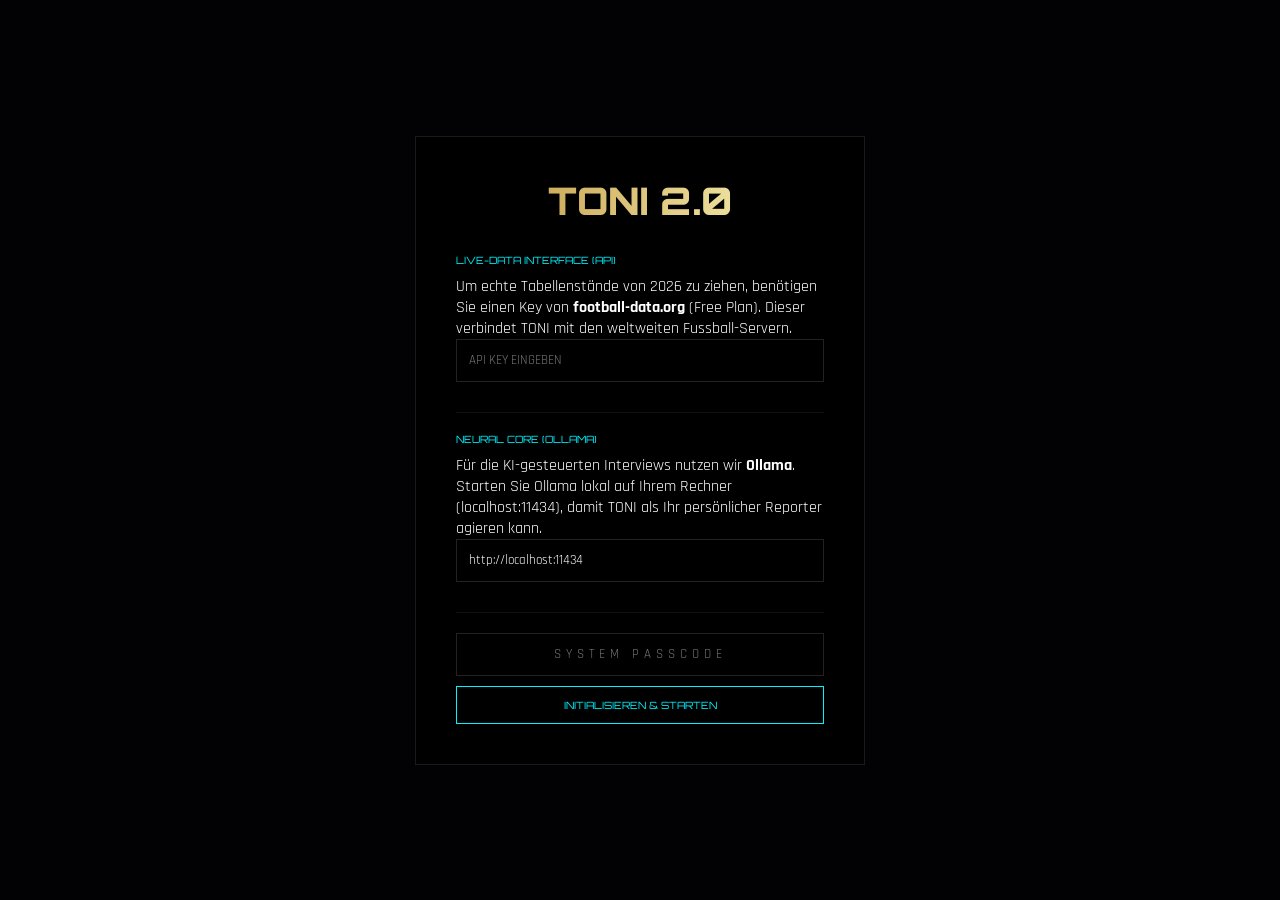
==== commit b65250b9: "Update index.html" ====
--- a/index.html
+++ b/index.html
@@ -2,26 +2,31 @@
 <html lang="de">
 <head>
     <meta charset="UTF-8">
-    <title>TONI 2.0 | LOGIN & SETUP</title>
+    <title>TONI 2.0 | SYSTEM SETUP</title>
     <link href="https://fonts.googleapis.com/css2?family=Orbitron:wght@900&family=Rajdhani:wght@500;700&display=swap" rel="stylesheet">
     <link rel="stylesheet" href="style.css">
 </head>
 <body class="auth-body">
     <div class="setup-container">
-        <div class="luxury-logo" style="font-size: 38px; display: block; text-align: center; margin-bottom: 30px;">TONI 2.0</div>
+        <div class="luxury-logo" style="font-size: 38px; text-align: center; margin-bottom: 30px; display:block;">TONI 2.0</div>
         
         <div class="config-section">
-            <div class="config-header">LIVE-DATA & AI SETUP</div>
-            <input type="password" id="api-key" class="auth-input" placeholder="FOOTBALL-DATA API KEY">
+            <div class="config-header">LIVE-DATA INTERFACE (API)</div>
+            <p class="help-text">Um echte Tabellenstände von 2026 zu ziehen, benötigen Sie einen Key von <b>football-data.org</b> (Free Plan). Dieser verbindet TONI mit den weltweiten Fussball-Servern.</p>
+            <input type="password" id="api-key" class="auth-input" placeholder="API KEY EINGEBEN">
+        </div>
+
+        <div class="config-section">
+            <div class="config-header">NEURAL CORE (OLLAMA)</div>
+            <p class="help-text">Für die KI-gesteuerten Interviews nutzen wir <b>Ollama</b>. Starten Sie Ollama lokal auf Ihrem Rechner (localhost:11434), damit TONI als Ihr persönlicher Reporter agieren kann.</p>
             <input type="text" id="ollama-url" class="auth-input" value="http://localhost:11434" placeholder="OLLAMA URL">
         </div>
 
         <div class="login-section">
-            <input type="password" id="passcode" class="auth-input" style="text-align:center; letter-spacing:5px;" placeholder="PASSCODE">
-            <button class="btn-main" onclick="saveAndBoot()">SYSTEM STARTEN</button>
+            <input type="password" id="passcode" class="auth-input" style="text-align:center; letter-spacing:5px;" placeholder="SYSTEM PASSCODE">
+            <button class="btn-main" onclick="saveAndBoot()">INITIALISIEREN & STARTEN</button>
         </div>
     </div>
     <script src="script.js"></script>
 </body>
 </html>
- 
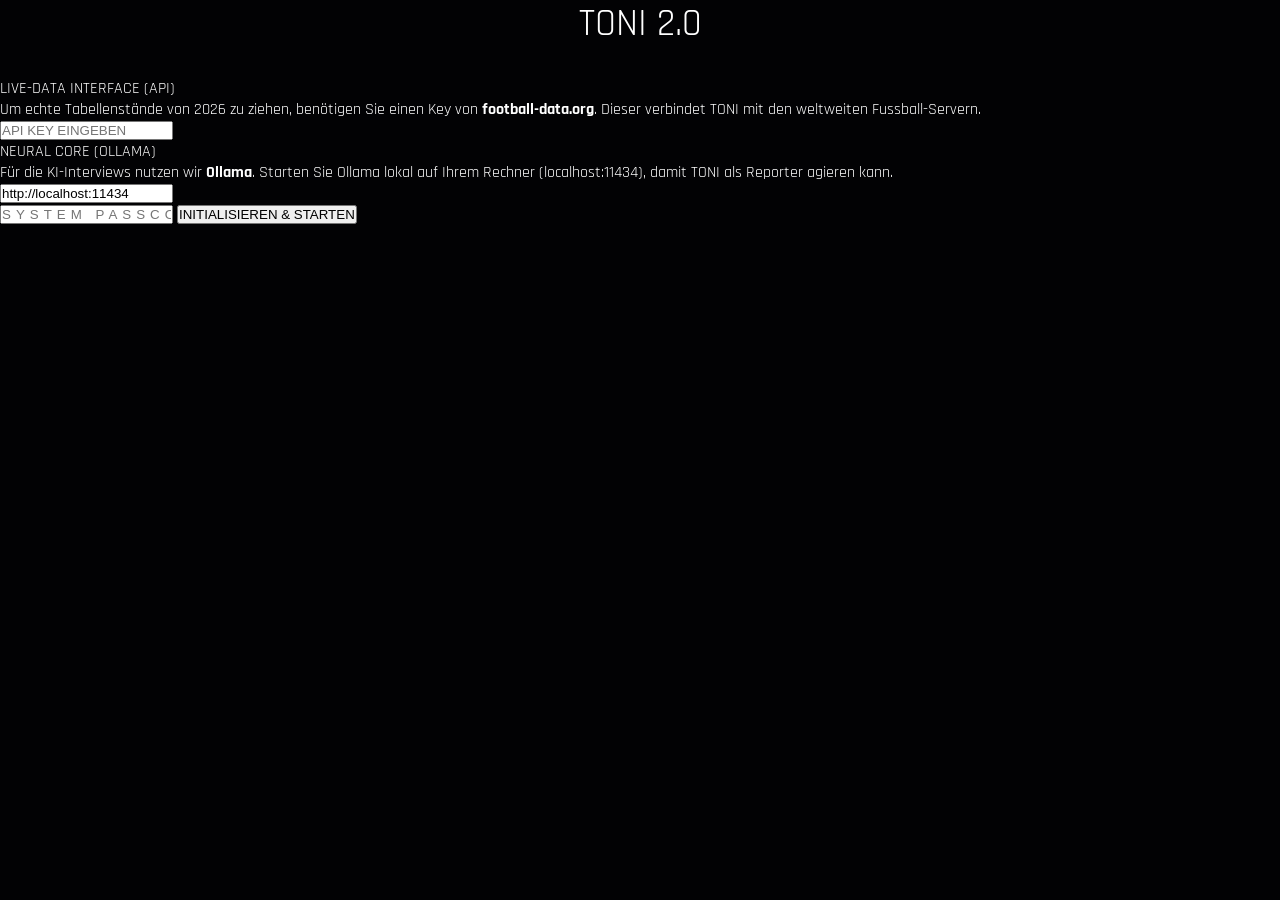
==== commit 8f232c4b: "Update index.html" ====
--- a/index.html
+++ b/index.html
@@ -2,7 +2,7 @@
 <html lang="de">
 <head>
     <meta charset="UTF-8">
-    <title>TONI 2.0 | SYSTEM SETUP</title>
+    <title>TONI 2.0 | LOGIN & SETUP</title>
     <link href="https://fonts.googleapis.com/css2?family=Orbitron:wght@900&family=Rajdhani:wght@500;700&display=swap" rel="stylesheet">
     <link rel="stylesheet" href="style.css">
 </head>
@@ -12,13 +12,13 @@
         
         <div class="config-section">
             <div class="config-header">LIVE-DATA INTERFACE (API)</div>
-            <p class="help-text">Um echte Tabellenstände von 2026 zu ziehen, benötigen Sie einen Key von <b>football-data.org</b> (Free Plan). Dieser verbindet TONI mit den weltweiten Fussball-Servern.</p>
+            <p class="help-text">Um echte Tabellenstände von 2026 zu ziehen, benötigen Sie einen Key von <b>football-data.org</b>. Dieser verbindet TONI mit den weltweiten Fussball-Servern.</p>
             <input type="password" id="api-key" class="auth-input" placeholder="API KEY EINGEBEN">
         </div>
 
         <div class="config-section">
             <div class="config-header">NEURAL CORE (OLLAMA)</div>
-            <p class="help-text">Für die KI-gesteuerten Interviews nutzen wir <b>Ollama</b>. Starten Sie Ollama lokal auf Ihrem Rechner (localhost:11434), damit TONI als Ihr persönlicher Reporter agieren kann.</p>
+            <p class="help-text">Für die KI-Interviews nutzen wir <b>Ollama</b>. Starten Sie Ollama lokal auf Ihrem Rechner (localhost:11434), damit TONI als Reporter agieren kann.</p>
             <input type="text" id="ollama-url" class="auth-input" value="http://localhost:11434" placeholder="OLLAMA URL">
         </div>
 
--- a/style.css
+++ b/style.css
@@ -1,43 +1,47 @@
+/* TONI 2.0 | NCOS CSS V39.0 - ELITE STABILITY */
 :root {
     --bg-deep: #020204;
     --neon-cyan: #00f3ff;
     --neon-gold: #d4af37;
+    --neon-alert: #ff003c;
     --border: #1a1a1d;
+    --font-ui: 'Orbitron', sans-serif;
+    --font-mag: 'Playfair Display', serif;
 }
- 
+
 * { margin: 0; padding: 0; box-sizing: border-box; }
-body { background: var(--bg-deep); color: #fff; font-family: 'Rajdhani', sans-serif; overflow: hidden; }
+body { height: 100vh; width: 100vw; overflow: hidden; background: var(--bg-deep); color: #fff; font-family: 'Rajdhani', sans-serif; }
+.hidden { display: none !important; }
 
-/* AUTH / LOGIN PAGE */
-.auth-body { display: flex; align-items: center; justify-content: center; height: 100vh; }
-.setup-container { width: 450px; padding: 40px; background: #000; border: 1px solid var(--border); }
-.config-section { margin-bottom: 20px; border-bottom: 1px solid #111; padding-bottom: 20px; }
-.config-header { font-family: 'Orbitron'; font-size: 10px; color: var(--neon-cyan); margin-bottom: 10px; }
+/* 1. HUD & STATUS LAMPS */
+#top-bar { height: 60px; background: #000; border-bottom: 1px solid var(--border); display: flex; align-items: center; justify-content: space-between; padding: 0 30px; }
+.status-hub { display: flex; gap: 20px; align-items: center; background: rgba(255,255,255,0.03); padding: 5px 15px; border-radius: 20px; border: 1px solid #111; }
+.status-item { display: flex; align-items: center; gap: 8px; font-family: var(--font-ui); font-size: 8px; letter-spacing: 1px; color: #444; }
 
-/* DASHBOARD HUD */
-#top-bar { height: 60px; background: #000; border-bottom: 1px solid var(--border); display: flex; align-items: center; justify-content: space-between; padding: 0 30px; }
+.lamp { width: 8px; height: 8px; border-radius: 50%; background: #222; transition: 0.3s; }
+.lamp.online { background: #0aff60; box-shadow: 0 0 10px #0aff60; }
+.lamp.offline { background: var(--neon-alert); box-shadow: 0 0 10px var(--neon-alert); }
+.lamp.loading { background: var(--neon-gold); animation: pulse 1s infinite; }
+@keyframes pulse { 0%, 100% { opacity: 0.5; } 50% { opacity: 1; } }
+
+/* 2. NAVIGATION */
 .main-layout { display: flex; height: calc(100vh - 60px); }
-
-/* SIDEBAR */
-.nav-sidebar { width: 240px; background: #000; border-right: 1px solid var(--border); }
-.nav-group-title { padding: 20px 25px 5px; font-size: 9px; color: #444; font-family: 'Orbitron'; letter-spacing: 2px; }
-.nav-item { padding: 15px 25px; color: #666; font-family: 'Orbitron'; font-size: 10px; border-left: 3px solid transparent; cursor: pointer; display: block; width: 100%; text-align: left; }
+.nav-sidebar { width: 250px; background: #000; border-right: 1px solid var(--border); display: flex; flex-direction: column; }
+.nav-item { padding: 15px 25px; color: #555; font-family: var(--font-ui); font-size: 10px; text-align: left; border-left: 3px solid transparent; width: 100%; cursor: pointer; transition: 0.3s; }
 .nav-item.active { color: #fff; background: rgba(0, 243, 255, 0.05); border-left-color: var(--neon-cyan); }
 
-/* MAGAZINE VIEWPORT */
-#stage-content { flex: 1; background: #0a0a0c; overflow-y: auto; display: flex; flex-direction: column; align-items: center; padding: 40px; }
-.magazine-page { background: #fff; width: 850px; min-height: 600px; display: grid; grid-template-columns: 1fr 1fr; color: #000; box-shadow: 0 30px 60px rgba(0,0,0,0.5); margin-bottom: 30px; }
-.page-half { padding: 40px; border-right: 1px solid #eee; }
-.mag-headline { font-family: 'Playfair Display'; font-size: 32px; font-weight: 900; border-bottom: 4px solid #000; margin-bottom: 15px; }
+/* 3. MAGAZINE AREA */
+#stage-content { flex: 1; overflow-y: auto; background: radial-gradient(circle, #151518, #050505); display: flex; flex-direction: column; align-items: center; padding: 40px; }
+.magazine-page { 
+    background: #fff; width: 297mm; min-height: 210mm; display: grid; grid-template-columns: 1fr 1fr; 
+    box-shadow: 0 50px 100px rgba(0,0,0,0.9); color: #000; margin-bottom: 50px; flex-shrink: 0;
+    transform: scale(0.65); transform-origin: top center;
+}
+.page-half { padding: 15mm; display: flex; flex-direction: column; border-right: 1px solid #eee; }
+.mag-headline { font-family: var(--font-mag); font-size: 50px; font-weight: 900; border-bottom: 8px solid #000; padding-bottom: 10px; margin-bottom: 20px; line-height: 0.95; }
+.mag-article { font-family: var(--font-mag); font-size: 15px; line-height: 1.6; column-count: 2; column-gap: 25px; text-align: justify; }
 
-/* TOOLS SIDEBAR */
-#tools-sidebar { width: 320px; background: #000; border-left: 1px solid var(--border); display: flex; flex-direction: column; }
-#ai-log { flex: 1; padding: 20px; overflow-y: auto; font-size: 13px; color: #aaa; }
-.ai-bubble { margin-bottom: 15px; padding: 12px; border-left: 2px solid var(--neon-cyan); background: rgba(255,255,255,0.02); }
-
-/* UI ELEMENTS */
-.auth-input { width: 100%; padding: 12px; background: #000; border: 1px solid #222; color: #fff; margin-bottom: 10px; font-family: 'Rajdhani'; }
-.btn-main { width: 100%; padding: 12px; border: 1px solid var(--neon-cyan); color: var(--neon-cyan); font-family: 'Orbitron'; font-size: 10px; cursor: pointer; background: transparent; }
-.live-btn { width: 100%; padding: 12px; background: #ff003c; color: #fff; border: none; font-family: 'Orbitron'; font-size: 10px; margin-bottom: 10px; cursor: pointer; }
-.luxury-logo { font-family: 'Orbitron'; font-weight: 900; background: linear-gradient(to right, #bf953f, #fcf6ba); -webkit-background-clip: text; -webkit-text-fill-color: transparent; }
-.hidden { display: none !important; }
+/* 4. AI SIDEBAR */
+#tools-sidebar { width: 340px; background: #000; border-left: 1px solid var(--border); display: flex; flex-direction: column; }
+#ai-log { flex: 1; padding: 25px; font-size: 13px; color: #888; overflow-y: auto; line-height: 1.7; }
+.ai-bubble { margin-bottom: 15px; padding: 15px; border-left: 3px solid var(--neon-cyan); background: rgba(255,255,255,0.02); }
